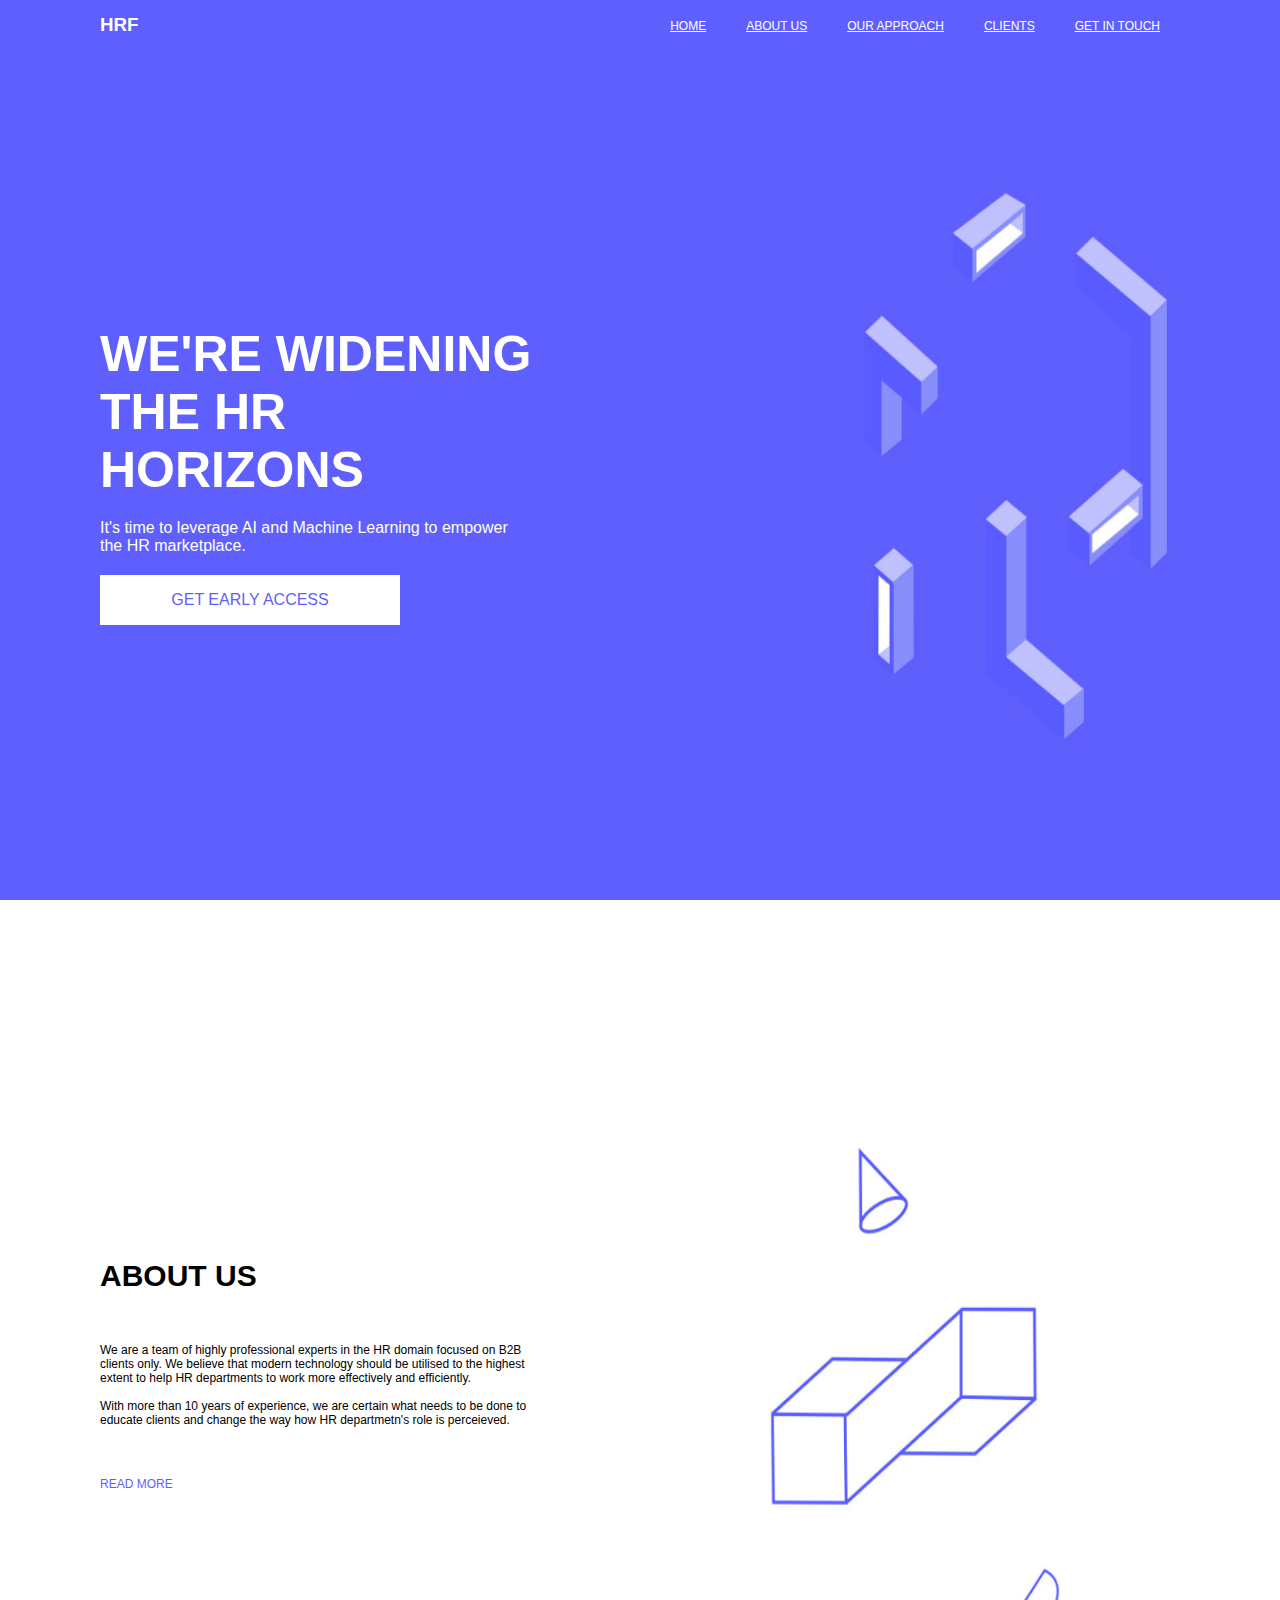
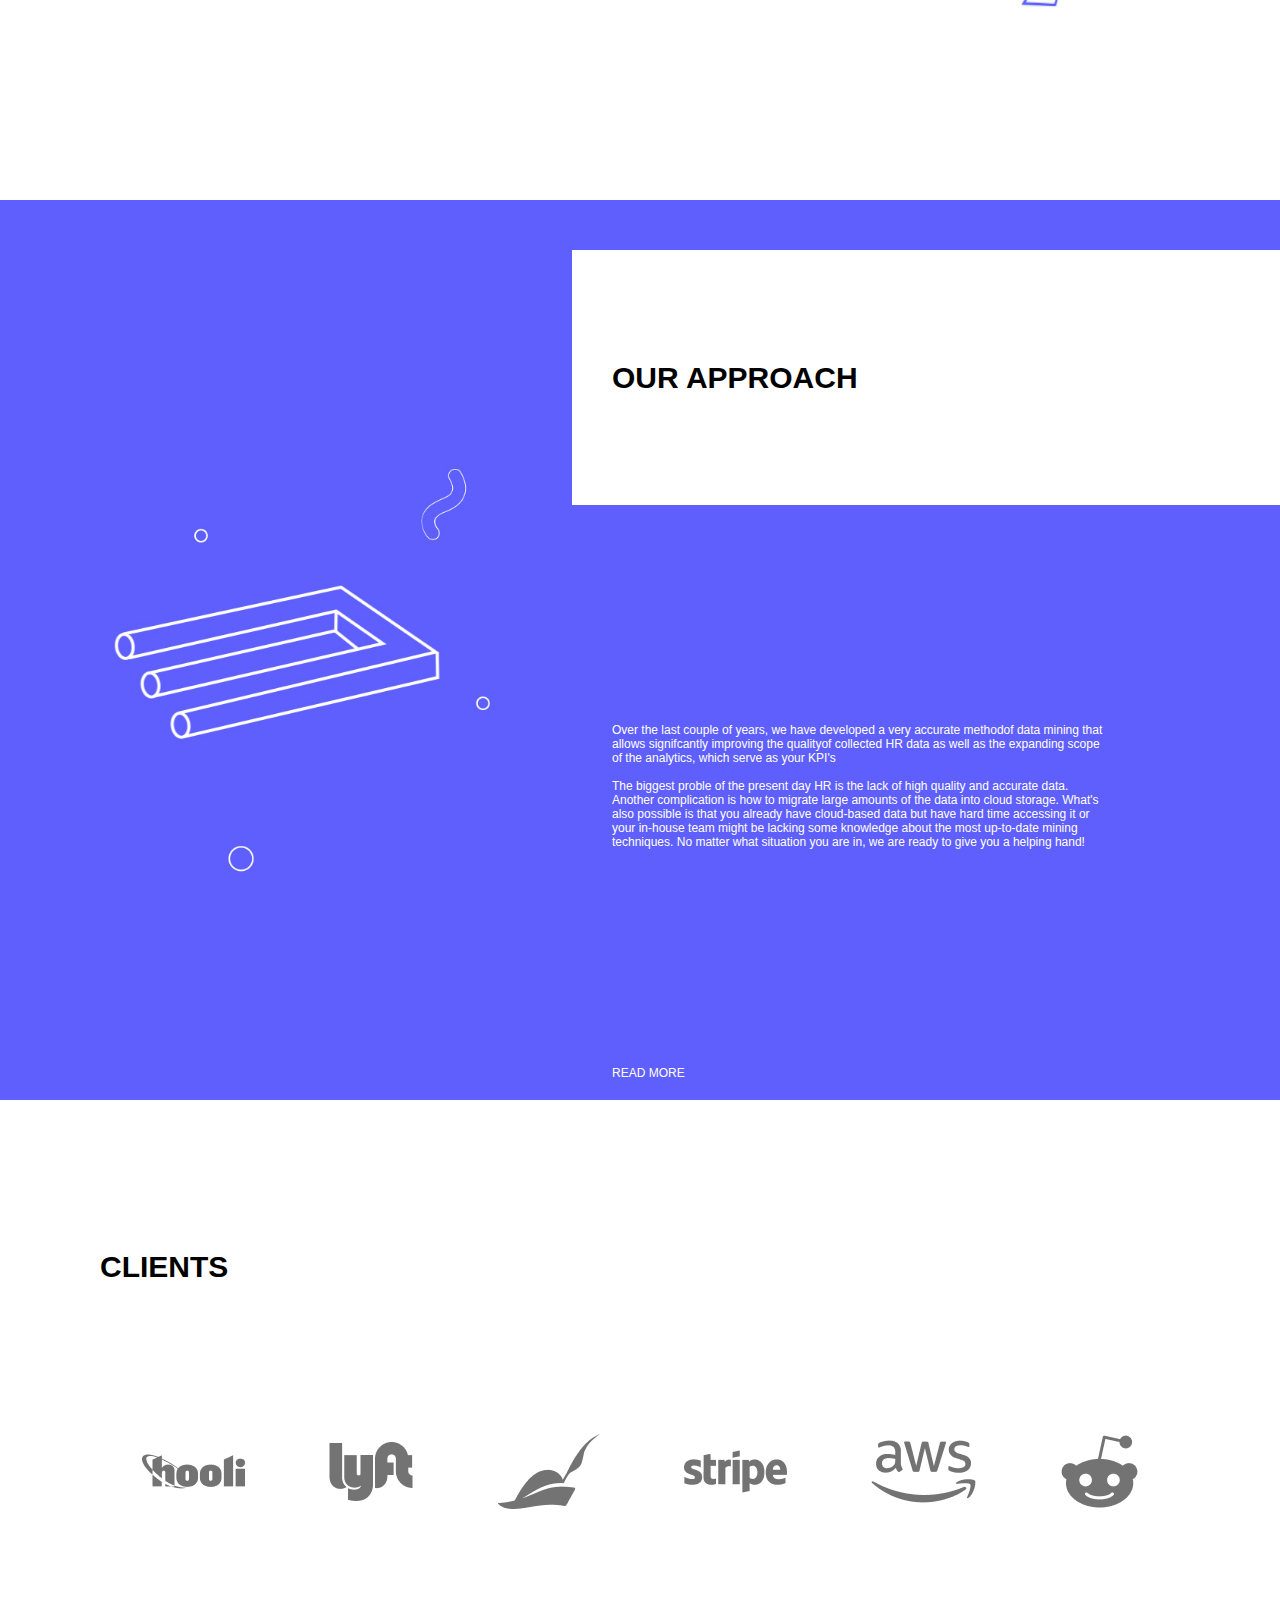
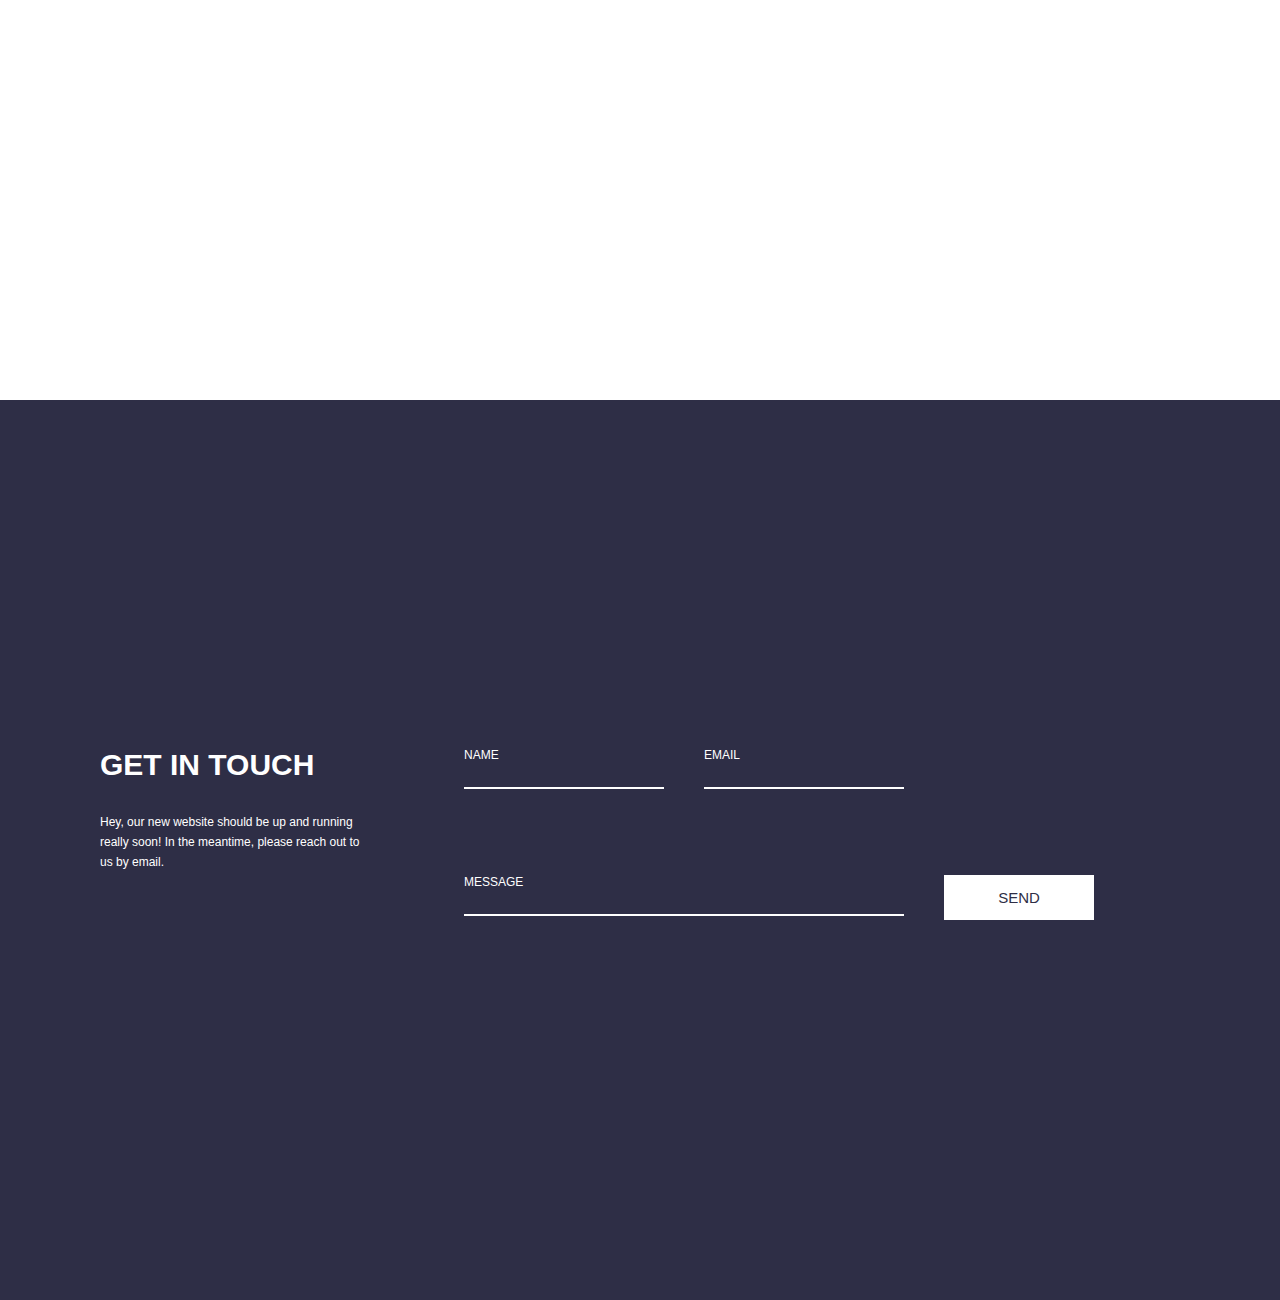
==== index.html @ 37acafef "var landing page complete" ====
<!DOCTYPE html>
<html>
    <head>
        <title>Landing Page</title>
        <link href="styles.css" rel="stylesheet"/>

        <link rel="stylesheet" href="https://pro.fontawesome.com/releases/v5.10.0/css/all.css" integrity="sha384-AYmEC3Yw5cVb3ZcuHtOA93w35dYTsvhLPVnYs9eStHfGJvOvKxVfELGroGkvsg+p" crossorigin="anonymous"/>

    </head>
    <body>
        <div id="container">
            <header>
                <h3>HRF</h3>
                <ul>
                    <li><a href="#home">HOME</a></li>
                    <li><a href="#about">ABOUT US</a></li>
                    <li><a href="#approach">OUR APPROACH</a></li>
                    <li><a href="#clients">CLIENTS</a></li>
                    <li><a href="#touch">GET IN TOUCH</a></li>
                </ul>
            </header>
            <section id="home" class="home">
                <div class="homeLeft">
                    <h1>WE'RE WIDENING THE HR HORIZONS</h1>
                    <p>It's time to leverage AI and Machine Learning to empower the HR marketplace.</p>

                    <div class="early">
                        GET EARLY ACCESS
                    </div>

                </div>

                <img src="images/slide_1.png"/>
            </section>

            <section id="about" class="about">
                <div class="aboutLeft">
                    <h1>ABOUT US</h1>
                    <p>We are a team of highly professional experts in the HR domain focused on B2B clients only. We believe that modern technology should be utilised  to the highest extent to help HR departments to work more effectively  and efficiently. </br></br>
        
                    With more than 10 years of experience, we are certain what needs to be done to educate clients and change the way how HR departmetn's role is perceieved.</p>

                    <div class="read">READ MORE <i class="fas fa-arrow-right"></i>
                    </div>
                </div>

                <img src="images/slide_2.png"/>
            </section>

            <section id="approach" class="approach">
                <img src="images/slide_3.png"/>
                <div class="approachRight">
                    <div class="approachHeader">OUR APPROACH</div>
                    <p>Over the last couple of years, we have developed a very accurate methodof data mining that allows signifcantly improving the qualityof collected HR data as well as the expanding scope of the analytics, which serve as your KPI's </br></br>
                    
                    The biggest proble of the present day HR is the lack of high quality and accurate data. Another complication is how to migrate large amounts of the data into cloud storage. What's also possible is that you already have cloud-based data but have hard time accessing it or your in-house team might be lacking some knowledge about the most up-to-date mining techniques. No matter what situation you are in, we are ready to give you a helping hand!</p>
                    <div style="margin-left:40px" class="read white">READ MORE <i class="fas fa-arrow-right white"></i>
                    </div>
                </div>
            </section>

            <section id="clients" class="clients">
                <h1>CLIENTS</h1>
                <div class="brandimg">
                    <img src="images/Vector.png"/>
                    <img src="images/Vector-1.png"/>
                    <img src="images/Vector-2.png"/>
                    <img src="images/Vector-3.png"/>
                    <img src="images/Vector-4.png"/>
                    <img src="images/Vector-5.png"/>
                </div>
            </section>

            <section id="touch" class="touch">
                <div class="footer">
                    <h1>GET IN TOUCH</h1>
                    <p>Hey, our new website should be up and running really soon! In the meantime, please reach out to us by email.</p>
                </div>
                <div class="form">
                    <div class="formfill">
                        <p>NAME</p>
                        <div class="whiteLine"></div>
                    </div>
                    <div class="formfill">
                        <p>EMAIL</p>
                        <div class="whiteLine"></div>
                    </div>
                    <div class="formfill">
                        <p>MESSAGE</p>
                        <div class="whiteLineLong"></div>
                    </div>

                    <div class="send">SEND</div>
                </div>
            </section>
        </div>

    </body>
</html>
---- styles.css ----
* {margin: 0; padding: 0; font-family: sans-serif; box-sizing: border-box;}

html, body {
    width: 100%;
    height: 100%;
    scroll-behavior: smooth;
}

:root {
    --pri-bgcolor: #5F5FFD;
    --pri-fontcolor: white;
    --pad-std: 50px 100px 0 100px;
    --sec-fontsize: 12px;
    --pri-fontsize: 30px
}

#container {
    width: 100%;
    height: 100%;
}

header {
    width: 100%;
    height: 50px;
    color: var(--pri-fontcolor);
    display: flex;
    justify-content: space-between;
    align-items: center;
    background-color: var(--pri-bgcolor);
    padding: 0 100px;
    position: fixed;
    top: 0;
    left: 0;
}

header ul {
    display: flex;
    justify-content: space-around;
    align-items: center;
    list-style: none;
}

header ul li a {
    margin: 0 20px;
    font-size: var(--sec-fontsize);
    color: var(--pri-fontcolor);
}

.home {
    width: 100%;
    height: 100%;
    padding: var(--pad-std);
    background-color: var(--pri-bgcolor);
    display: flex;
    flex-direction: row;
    justify-content: space-between;
    align-items: center;
}

.homeLeft {
    width: 40%;
    color: var(--pri-fontcolor);
}

.homeLeft h1 {
    font-size: 50px;
}

.homeLeft p {
    margin: 20px 0;
}

.home img {
    width: 30%;
    height: 70%;
}

.early {
    width: 300px;
    height: 50px;
    background-color: var(--pri-fontcolor);
    color: var(--pri-bgcolor);
    line-height: 50px;
    text-align: center;
}

.about {
    width: 100%;
    height: 100%;
    padding: var(--pad-std);
    background-color: var(--pri-fontcolor);
    display: flex;
    flex-direction: row;
    justify-content: space-between;
    align-items: center; 
}

.aboutLeft {
    width: 40%;
}

.aboutLeft h1 {
    font-size: var(--pri-fontsize);
}

.aboutLeft p {
    font-size: var(--sec-fontsize);
    margin: 50px 0;
}

.about img {
    margin-right: 100px;
    width: 30%;
    height: 60%;
}

.fa-arrow-right, .read {
    color: var(--pri-bgcolor);
    font-size: var(--sec-fontsize);
}

.fa-arrow-right {
    margin-left: 10px ;
}

.approach {
    width: 100%;
    height: 100%;
    background-color: var(--pri-bgcolor);
    display: flex;
    flex-direction: row;
    justify-content: space-between;
    align-items: center;
    padding: var(--pad-std);
    padding-right: 0;
}

.approachRight {
    
    width: 60%;
    height: 100%;
    display: flex;
    flex-direction: column;
    justify-content: space-between;
    align-items: flex-start;
}

.approachHeader {
    background-color: var(--pri-fontcolor);
    color: black;
    font-size: var(--pri-fontsize);
    font-weight: bold;
    width: 100%;
    height: 30%;
    display: flex;

    justify-content: flex-start;
    align-items: center;
    padding-left: 40px;
}

.approachRight p {
    font-size: var(--sec-fontsize);
    color: var(--pri-fontcolor);
    width: 70%;
    margin: 20px 0;
    margin-left: 40px;
}


.white {
    color: var(--pri-fontcolor);
    margin-bottom: 20px; 
}

.clients {
    width: 100%;
    height: 100%;
    padding: var(--pad-std);
    background-color: var(--pri-fontcolor);
    padding-top: 150px;
    padding-bottom: 150px;
}

.clients h1 {
    font-size: var(--pri-fontsize);
    color: black;
    margin-bottom: 150px;
}

.brandimg {
    display: flex;
    flex-direction: row;
    justify-content: space-around;
    align-items: center;
}

.touch {
    width: 100%;
    height: 100%;
    background-color: #2E2E46;
    padding: var(--pad-std);
    /* position: relative; */
    display: flex;
    flex-direction: row;
    justify-content: space-between;
    align-items: center;
}

.footer {
    width: 25%;
    height: 30%;
    
}

.footer h1 {
    font-size: var(--pri-fontsize);
    color: var(--pri-fontcolor);
    margin-bottom: 30px;
}

.footer p {
    font-size: var(--sec-fontsize);
    color: var(--pri-fontcolor);
    line-height: 20px;
}

.form {
    width: 70%;
    height: 30%;
    /* border: 1px solid yellow; */
    display: flex;
    flex-direction: row;
    justify-content: flex-start;
    align-items: flex-start;
    flex-wrap: wrap;
}

.formfill p {
    font-size: var(--sec-fontsize);
    margin-bottom: 25px;
    color: var(--pri-fontcolor);
}

.formfill {
    margin-left: 40px;
    margin-bottom: 50px;
}

.whiteLine {
    width: 200px;
    height: 2px;
    background-color: var(--pri-fontcolor);
}

.whiteLineLong {
    width: 440px;
    height: 2px;
    background-color: var(--pri-fontcolor);
}

.send {
    width: 150px;
    height: 45px;
    background-color: var(--pri-fontcolor);
    color: #2E2E46;
    font-size: 15px;
    line-height: 45px;
    text-align: center;
    margin-left: 40px;
}
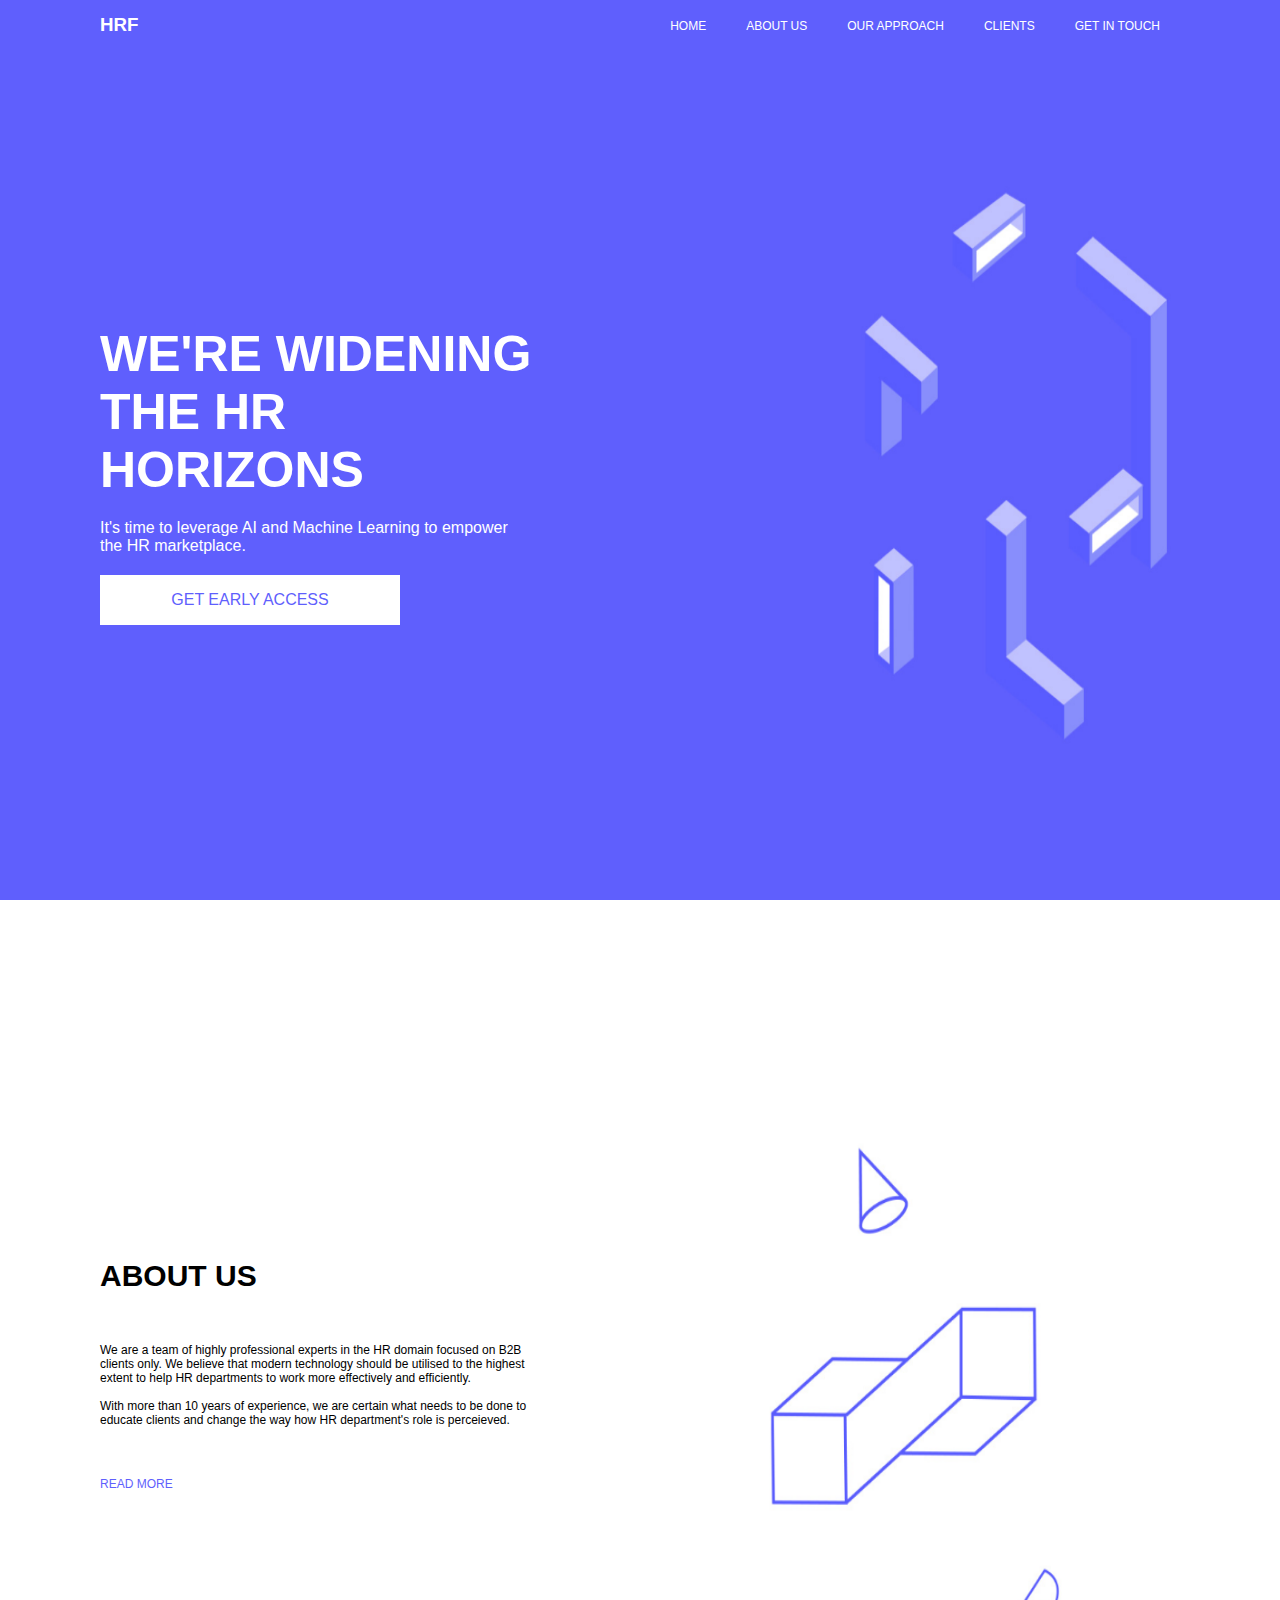
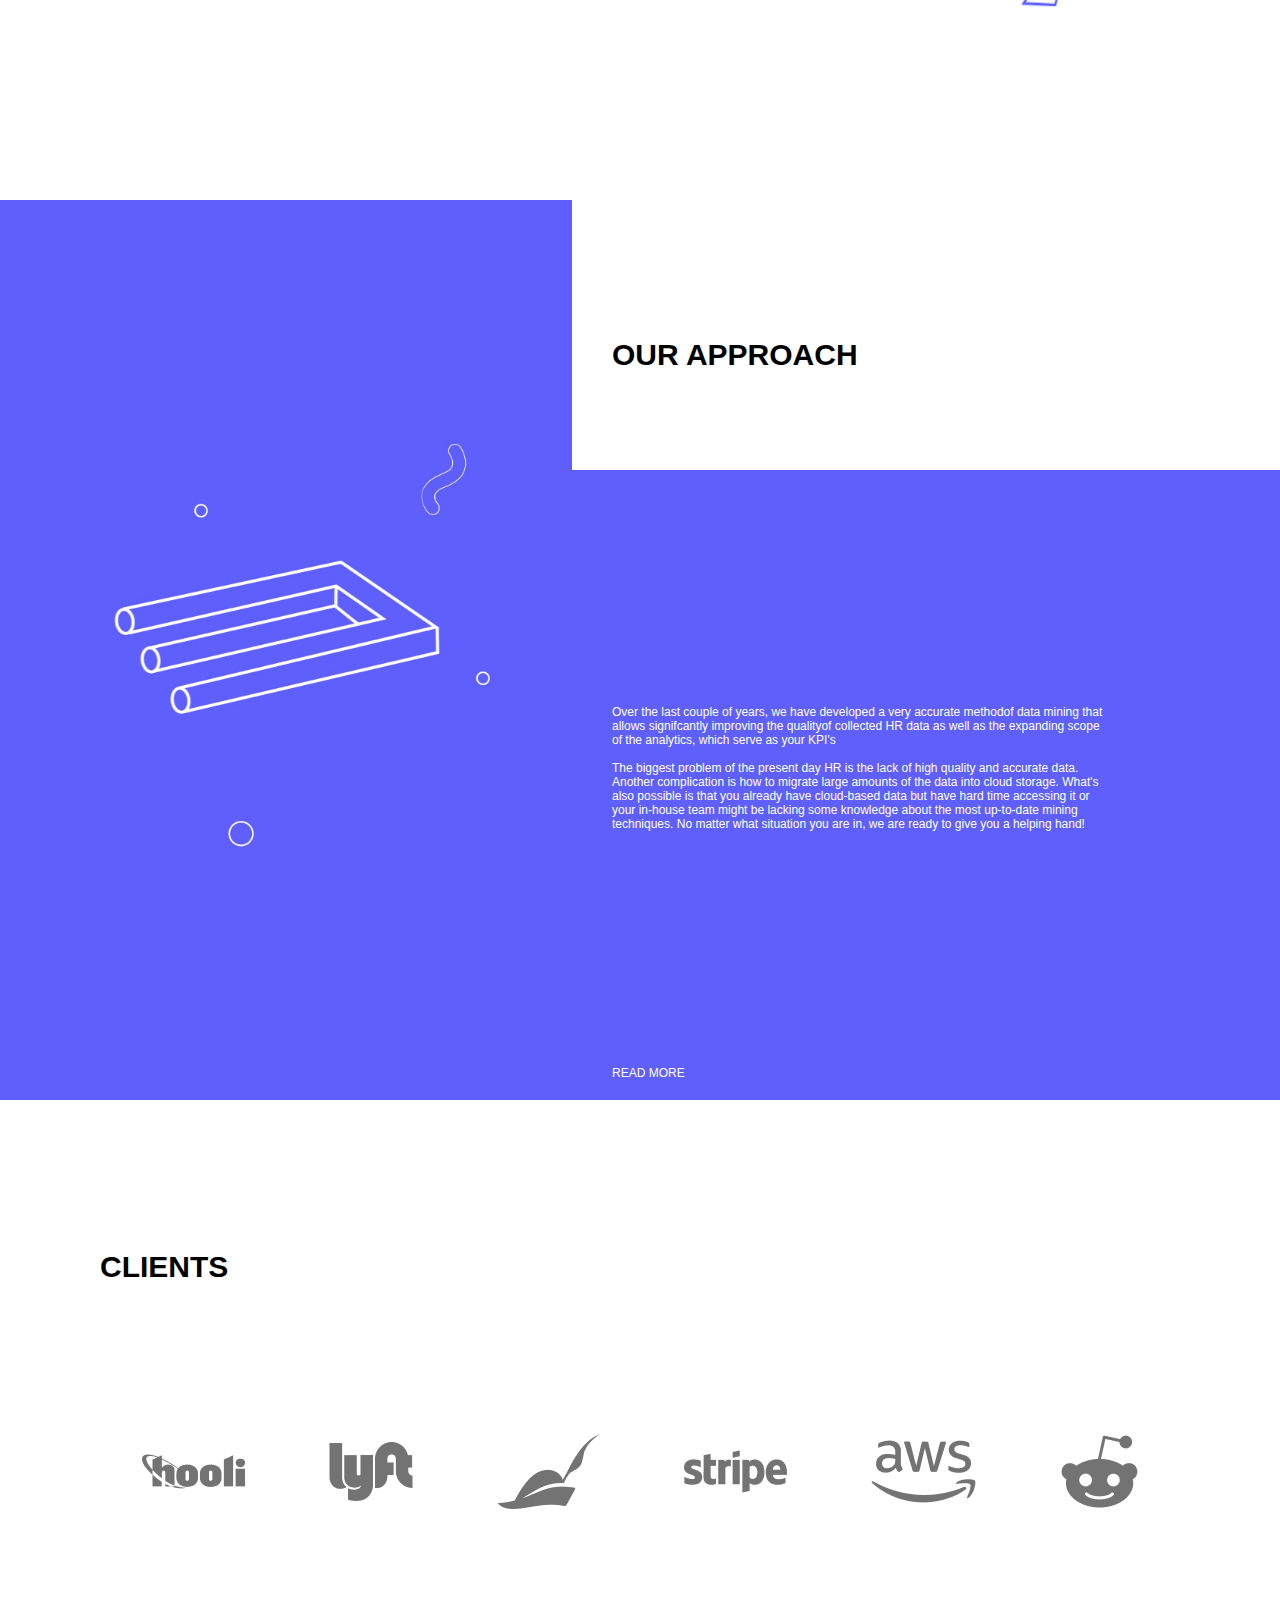
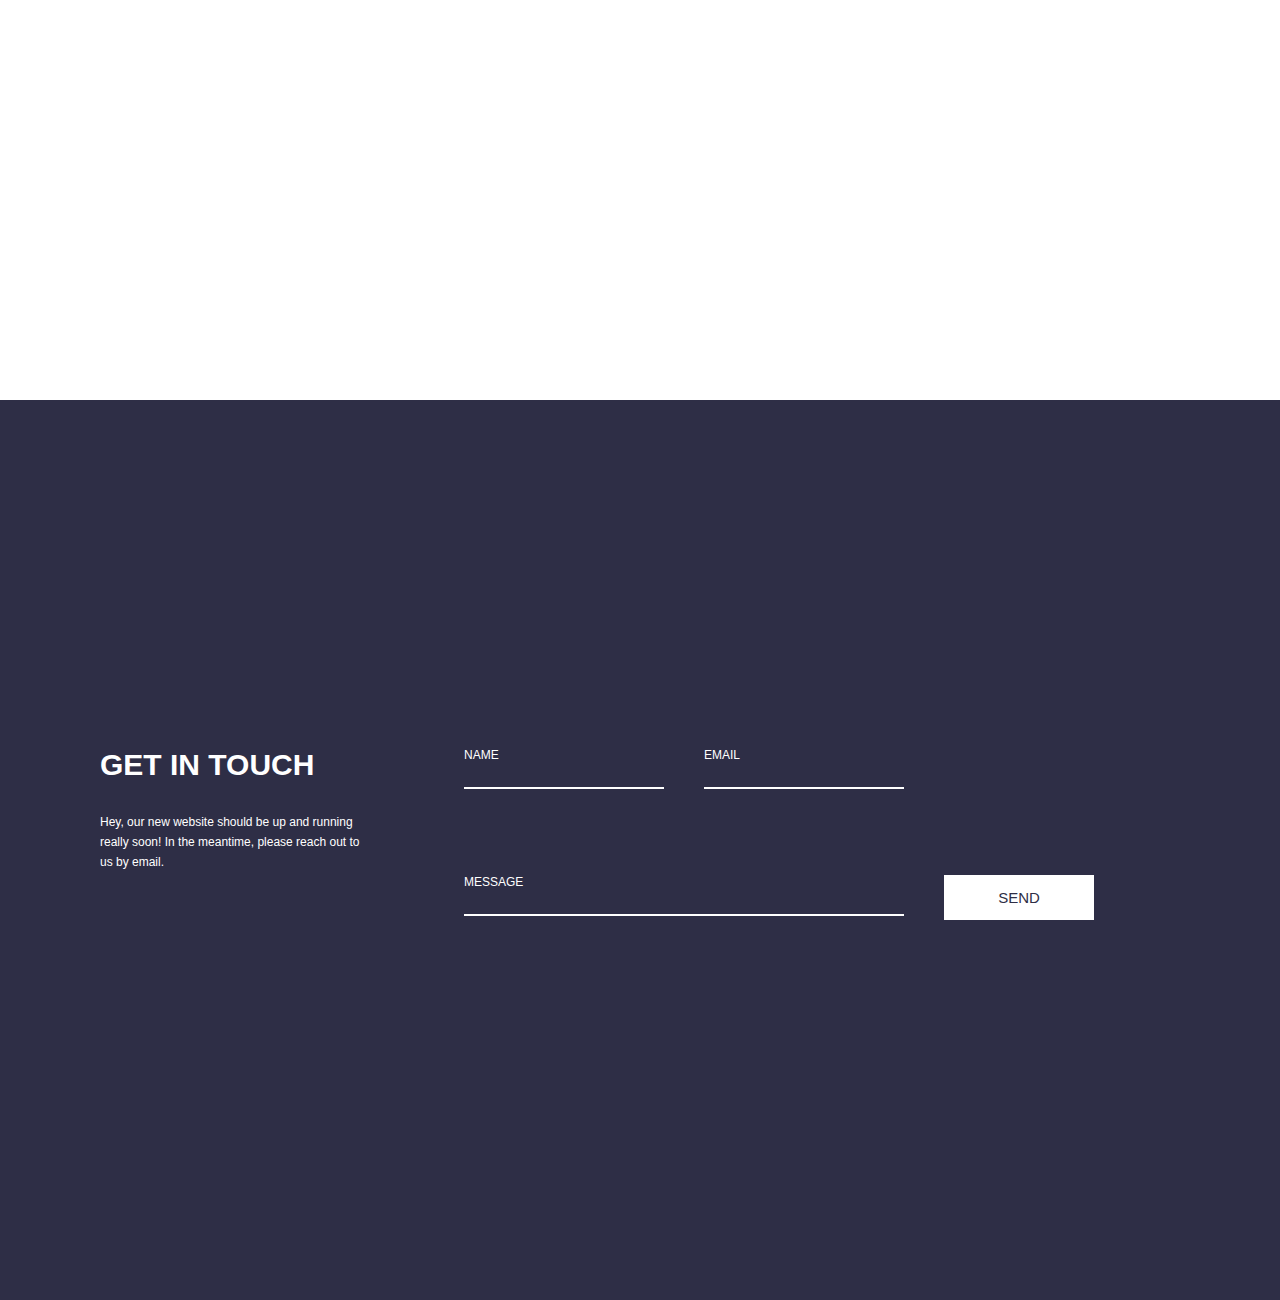
==== commit 3e89cd20: "update hover transition" ====
--- a/index.html
+++ b/index.html
@@ -38,7 +38,7 @@
                     <h1>ABOUT US</h1>
                     <p>We are a team of highly professional experts in the HR domain focused on B2B clients only. We believe that modern technology should be utilised  to the highest extent to help HR departments to work more effectively  and efficiently. </br></br>
         
-                    With more than 10 years of experience, we are certain what needs to be done to educate clients and change the way how HR departmetn's role is perceieved.</p>
+                    With more than 10 years of experience, we are certain what needs to be done to educate clients and change the way how HR department's role is perceieved.</p>
 
                     <div class="read">READ MORE <i class="fas fa-arrow-right"></i>
                     </div>
@@ -53,7 +53,7 @@
                     <div class="approachHeader">OUR APPROACH</div>
                     <p>Over the last couple of years, we have developed a very accurate methodof data mining that allows signifcantly improving the qualityof collected HR data as well as the expanding scope of the analytics, which serve as your KPI's </br></br>
                     
-                    The biggest proble of the present day HR is the lack of high quality and accurate data. Another complication is how to migrate large amounts of the data into cloud storage. What's also possible is that you already have cloud-based data but have hard time accessing it or your in-house team might be lacking some knowledge about the most up-to-date mining techniques. No matter what situation you are in, we are ready to give you a helping hand!</p>
+                    The biggest problem of the present day HR is the lack of high quality and accurate data. Another complication is how to migrate large amounts of the data into cloud storage. What's also possible is that you already have cloud-based data but have hard time accessing it or your in-house team might be lacking some knowledge about the most up-to-date mining techniques. No matter what situation you are in, we are ready to give you a helping hand!</p>
                     <div style="margin-left:40px" class="read white">READ MORE <i class="fas fa-arrow-right white"></i>
                     </div>
                 </div>
--- a/styles.css
+++ b/styles.css
@@ -44,6 +44,20 @@
     margin: 0 20px;
     font-size: var(--sec-fontsize);
     color: var(--pri-fontcolor);
+    text-decoration: none;
+}
+
+header ul li, header ul li a {
+    transition: all 0.1s ease-in-out;
+    padding: 20px 0;
+}
+
+header ul li:hover, header ul li a:hover {
+    background-color: #FFF7AE;
+    font-weight: bold;
+    transform: scale(1.2);
+    border-radius: 20px;
+    color: black;
 }
 
 .home {
@@ -131,7 +145,7 @@
     flex-direction: row;
     justify-content: space-between;
     align-items: center;
-    padding: var(--pad-std);
+    padding-left: 100px;
     padding-right: 0;
 }
 
@@ -153,7 +167,7 @@
     width: 100%;
     height: 30%;
     display: flex;
-
+    padding-top: 40px;
     justify-content: flex-start;
     align-items: center;
     padding-left: 40px;
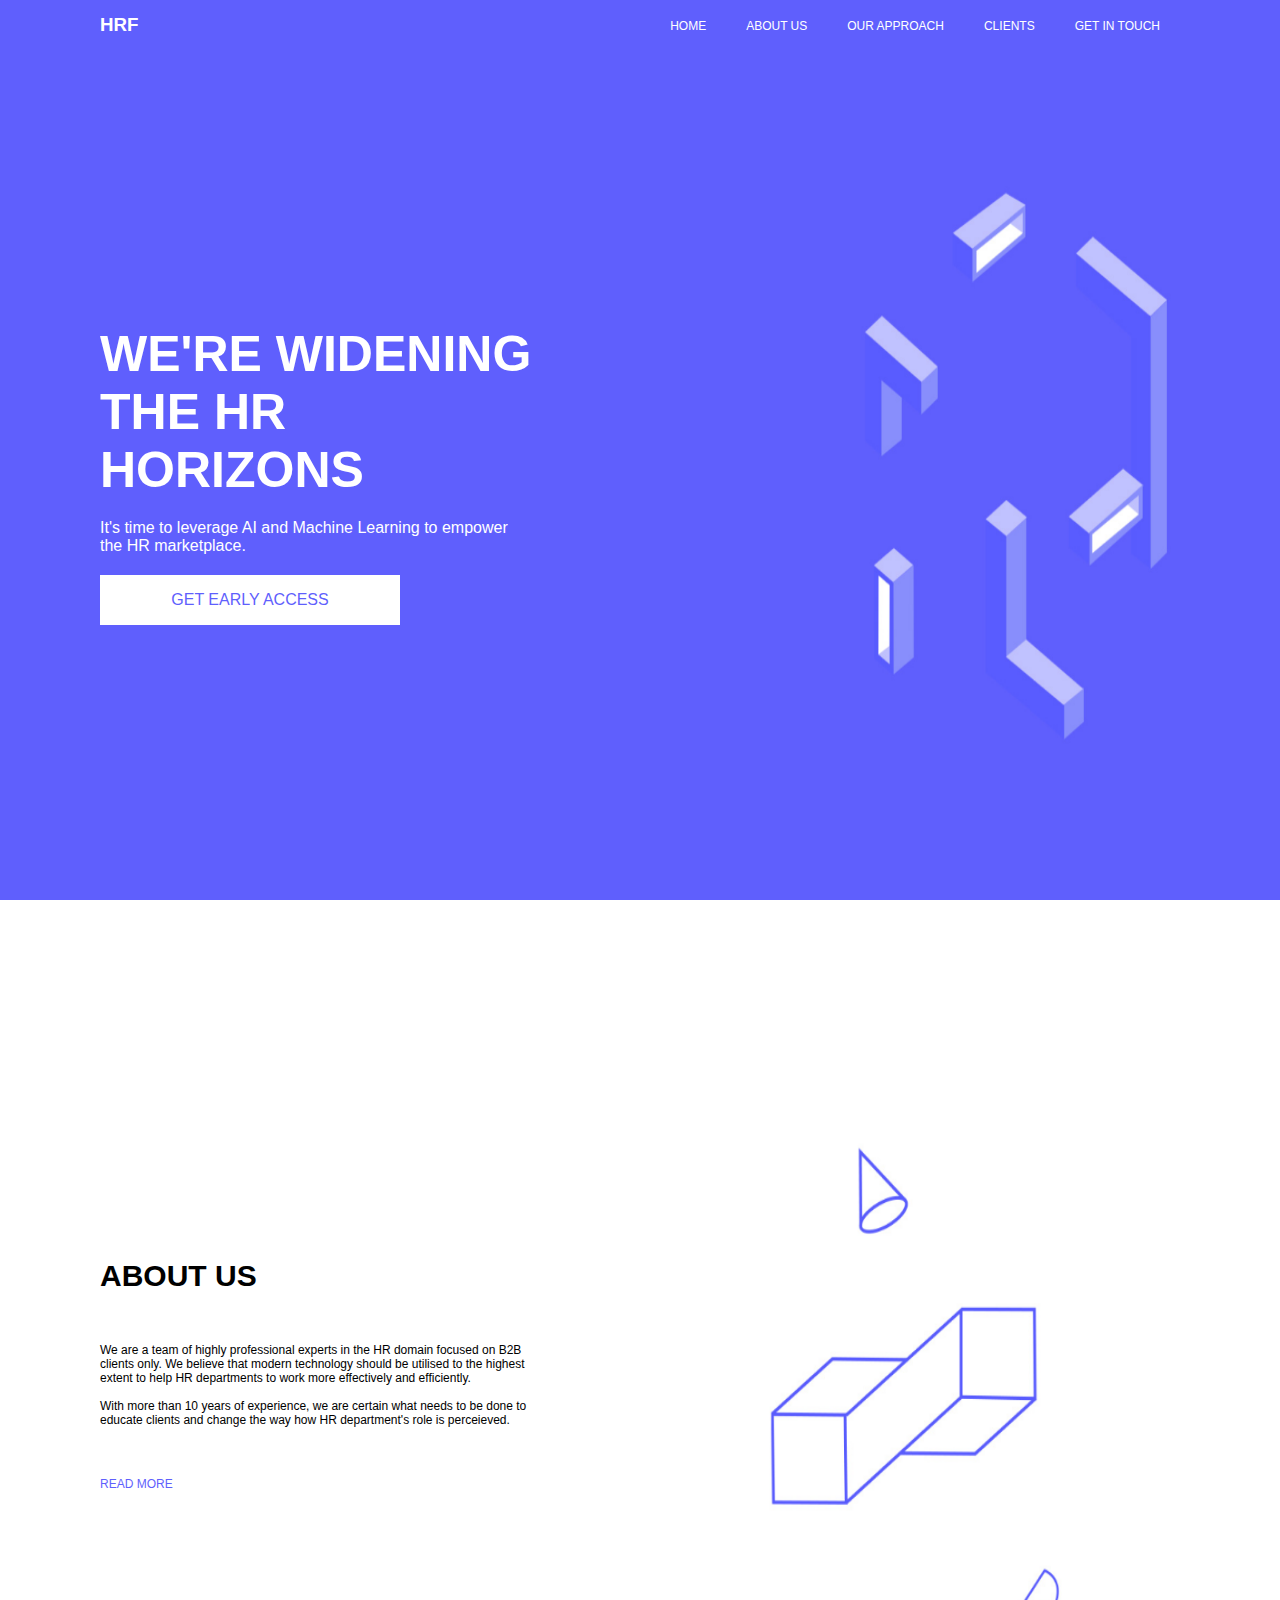
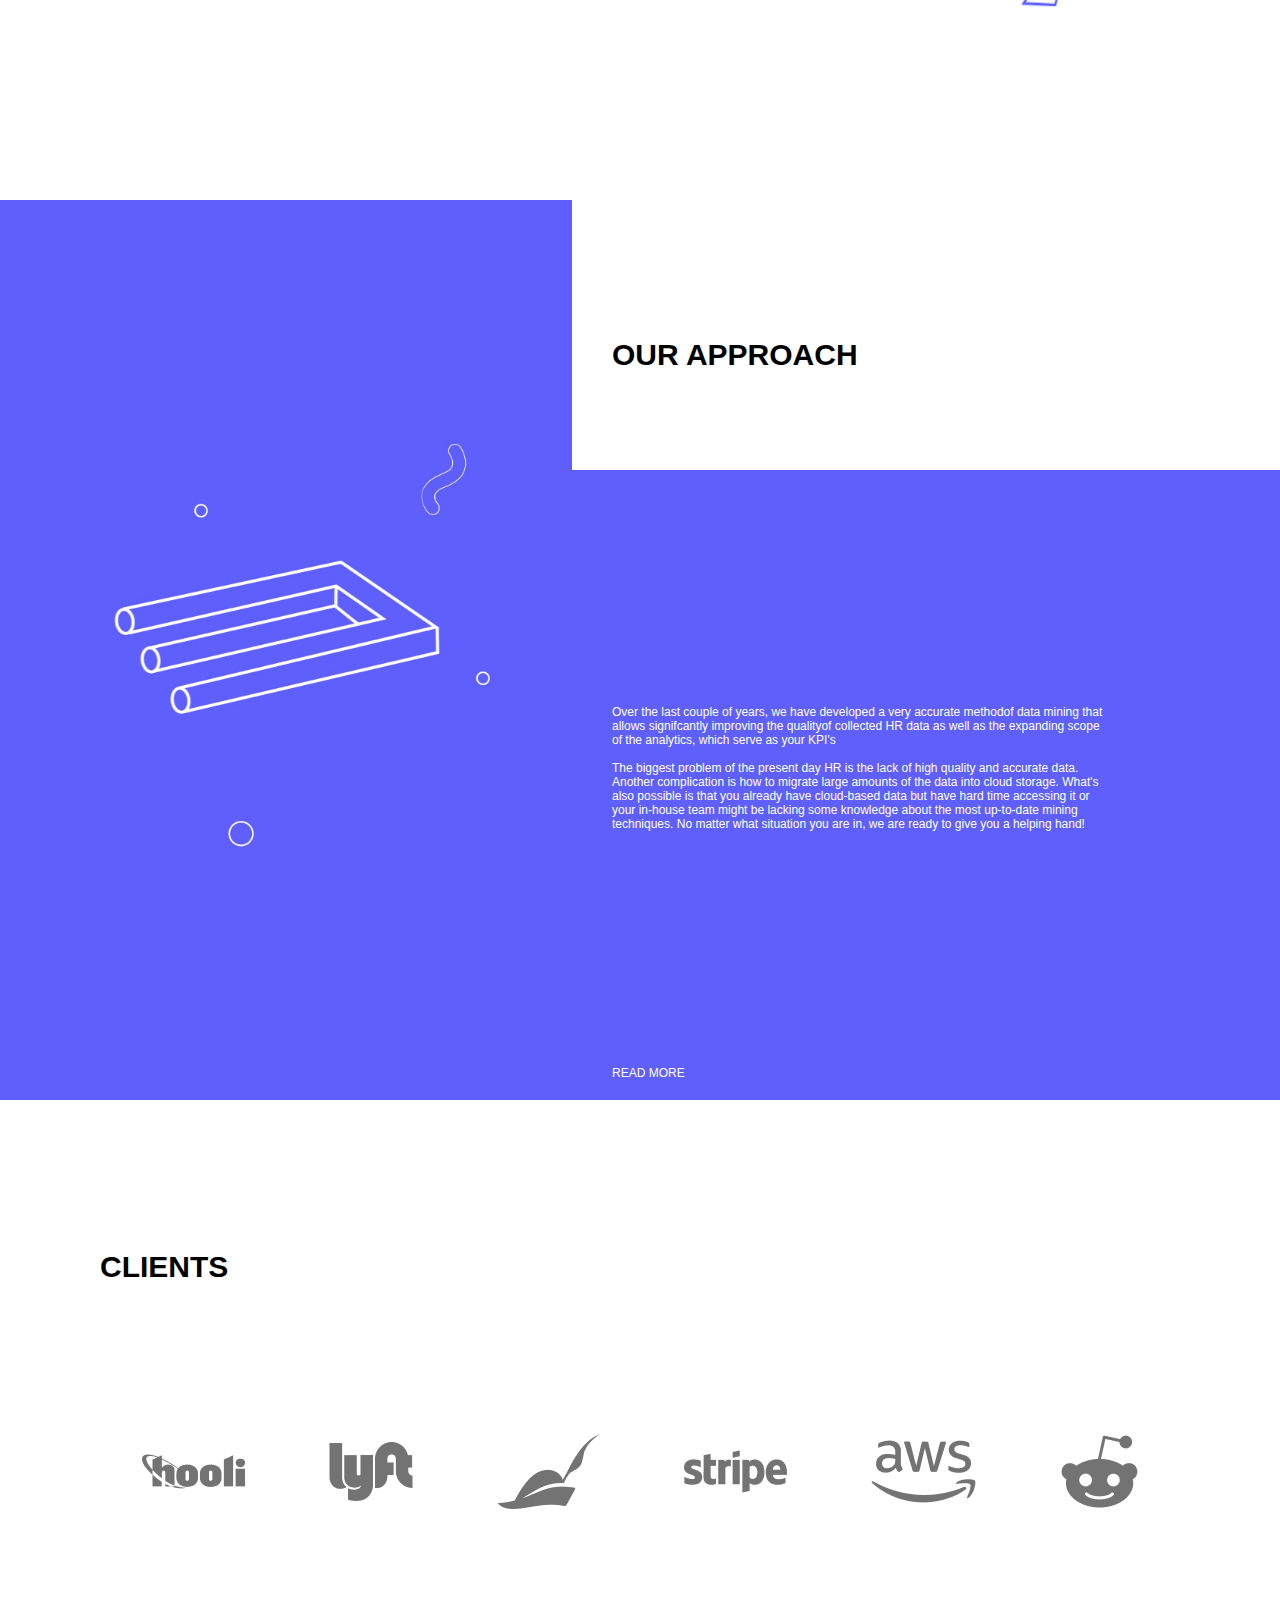
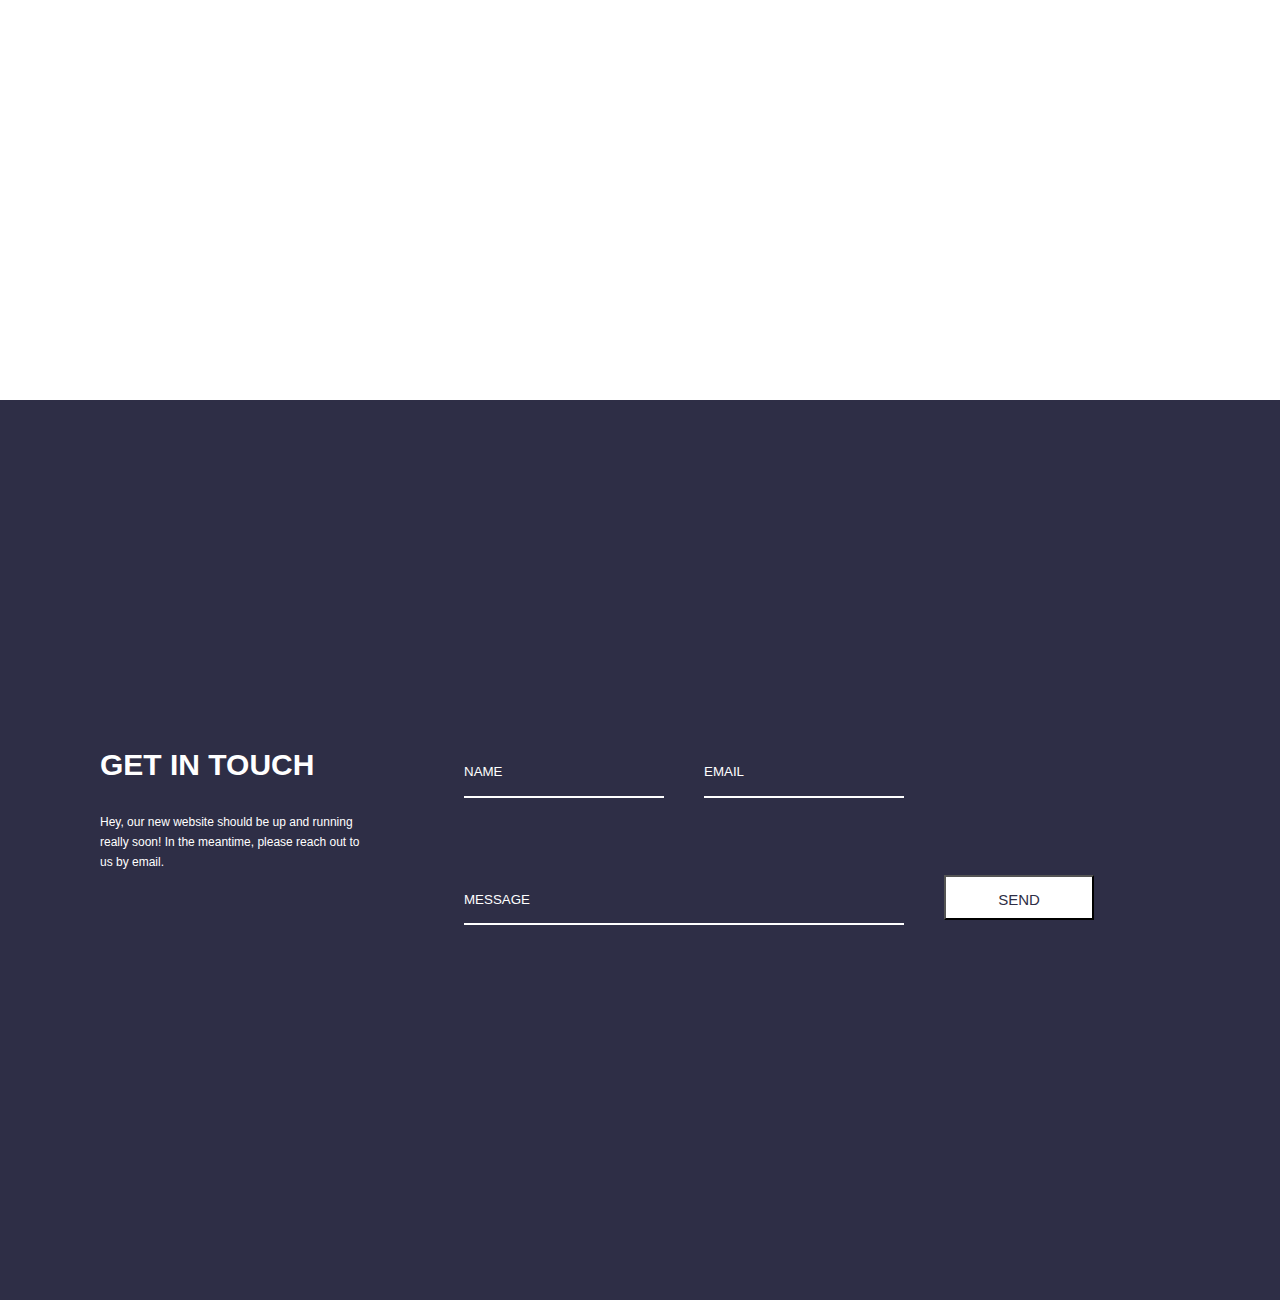
==== commit 5e687599: "update input placeholders" ====
--- a/index.html
+++ b/index.html
@@ -78,19 +78,22 @@
                 </div>
                 <div class="form">
                     <div class="formfill">
-                        <p>NAME</p>
-                        <div class="whiteLine"></div>
+                        <!-- <p>NAME</p>
+                        <div class="whiteLine"></div> -->
+                        <input type="text" placeholder="NAME">
                     </div>
                     <div class="formfill">
-                        <p>EMAIL</p>
-                        <div class="whiteLine"></div>
+                        <!-- <p>EMAIL</p>
+                        <div class="whiteLine"></div> -->
+                        <input type="text" placeholder="EMAIL">
                     </div>
                     <div class="formfill">
-                        <p>MESSAGE</p>
-                        <div class="whiteLineLong"></div>
+                        <!-- <p>MESSAGE</p>
+                        <div class="whiteLineLong"></div> -->
+                        <input type="text" placeholder="MESSAGE" style="width: 440px">
                     </div>
 
-                    <div class="send">SEND</div>
+                    <button class="send">SEND</button>
                 </div>
             </section>
         </div>
--- a/styles.css
+++ b/styles.css
@@ -284,3 +284,16 @@
     margin-left: 40px;
 }
 
+input {
+    width: 200px;
+    height: 50px;
+    border: none;
+    border-bottom: 2px solid white;
+    background-color: transparent;
+    color: var(--pri-fontcolor);
+    
+}
+
+::placeholder {
+    color: var(--pri-fontcolor);
+}
